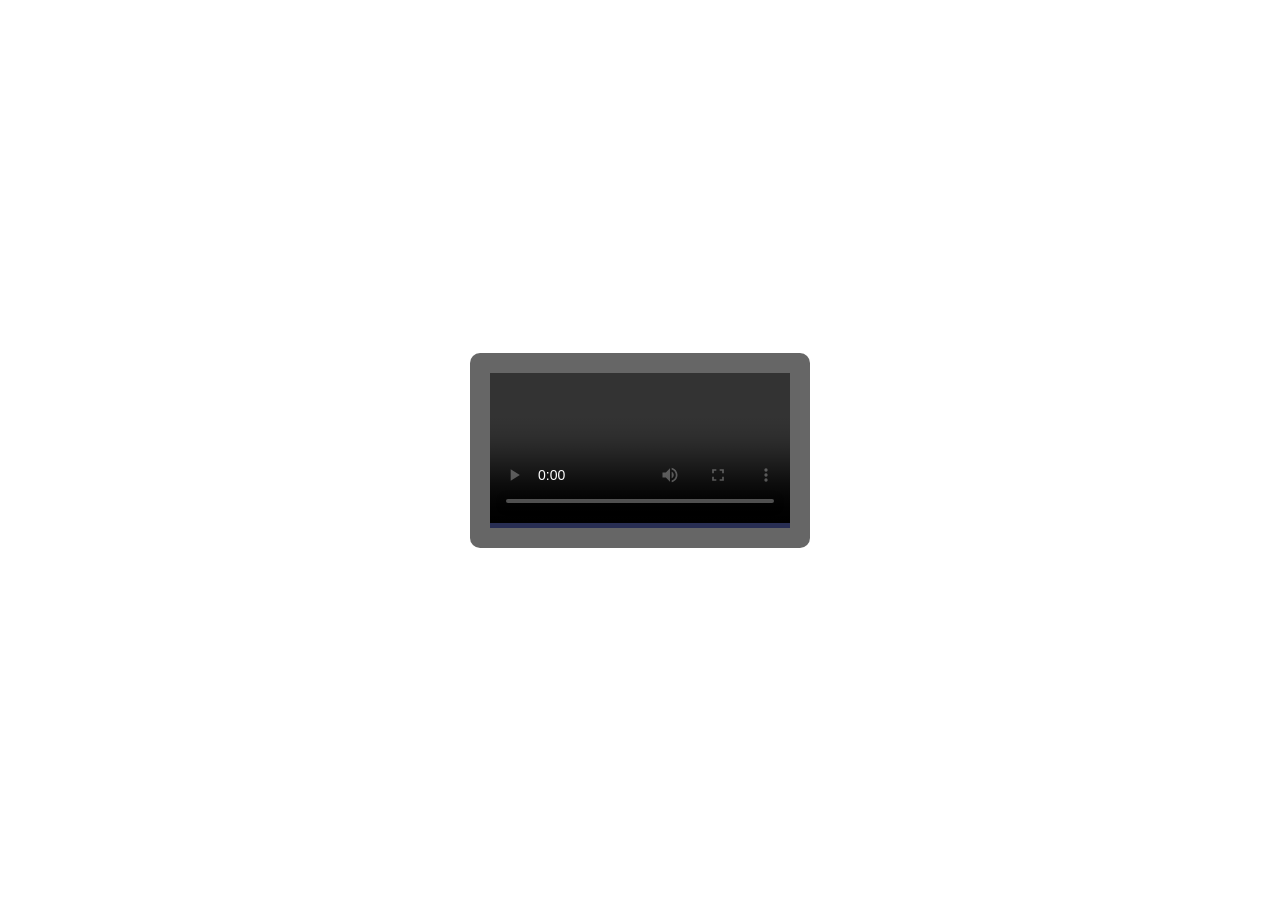
==== index.html @ 281398c8 "Add files via upload" ====
<!DOCTYPE html>
<html prefix="og: http://ogp.me/ns#">
  <head>
    <meta charset="UTF-8">
    <meta name="viewport" content="width=device-width, initial-scale=1.0, user-scalable=no, minimum-scale=1.0, maximum-scale=1.0" />
    <link rel="stylesheet" type="text/css" href="styles.css">
    <link rel="icon" href="https://raw.githubusercontent.com/rushiaismywaifu/rushiaismywaifu.github.io/main/favicon.ico" type="image/x-icon">
    <title>羽衣馬麻</title>
    <meta property="og:title" content="時雨羽衣">
    <meta property="og:description" content="(9歲)">
    <meta property="og:url" content="https://rushiaismywaifu.github.io/ui_shigure">
    <meta property="og:image" content="https://raw.githubusercontent.com/rushiaismywaifu/rushiaismywaifu.github.io/main/image.png">
    <meta property="og:type" content="website">
    <meta property="og:site_name" content="Rushia My Beloved">
  </head>
  <body align="center">
    <div class="background">
      <div class="content">
        <div class="videoContent">
          <video class="videoElement" src="mv.mp4" controls preload="auto" width="100%" height="100%"></video>
        </div>
      </div>
    </div>
    <script src="main.js"></script>
  </body>
</html>
---- styles.css ----
@import url('https://fonts.googleapis.com/css2?family=Noto+Sans+TC&display=swap');
body {
    margin: 0;
    padding: 0;
    font-family: 'Noto Sans TC', 'Arial', sans-serif; /* 使用你喜歡的字體 */
    background-color: rgb(37, 171, 233), 255, 255); /* 如果你想要改變背景色，請修改這裡 */
}

.background {
    background-image: url('https://raw.githubusercontent.com/rushiaismywaifu/ui_shigure/main/bg.jpg'); /* 背景圖片的 URL */
    background-size: cover;
    background-position: center;
    background-attachment: fixed; /* 固定背景，不影響閱讀內容 */
    height: 100vh;
    display: flex;
    align-items: center;
    justify-content: center;
}

.content {
    text-align: center;
    color: #30dd38; /* 字體顏色 */
    background-color: rgba(0, 0, 0, 0.6); /* 背景色和透明度，以達到不影響內容 */
    padding: 20px;
    border-radius: 10px;
}

.videoContent {
	background-color: rgb(40, 46, 83);
	width: 100%;
	height: 100%;
}

.videoElement {
	object-fit: fill;
}
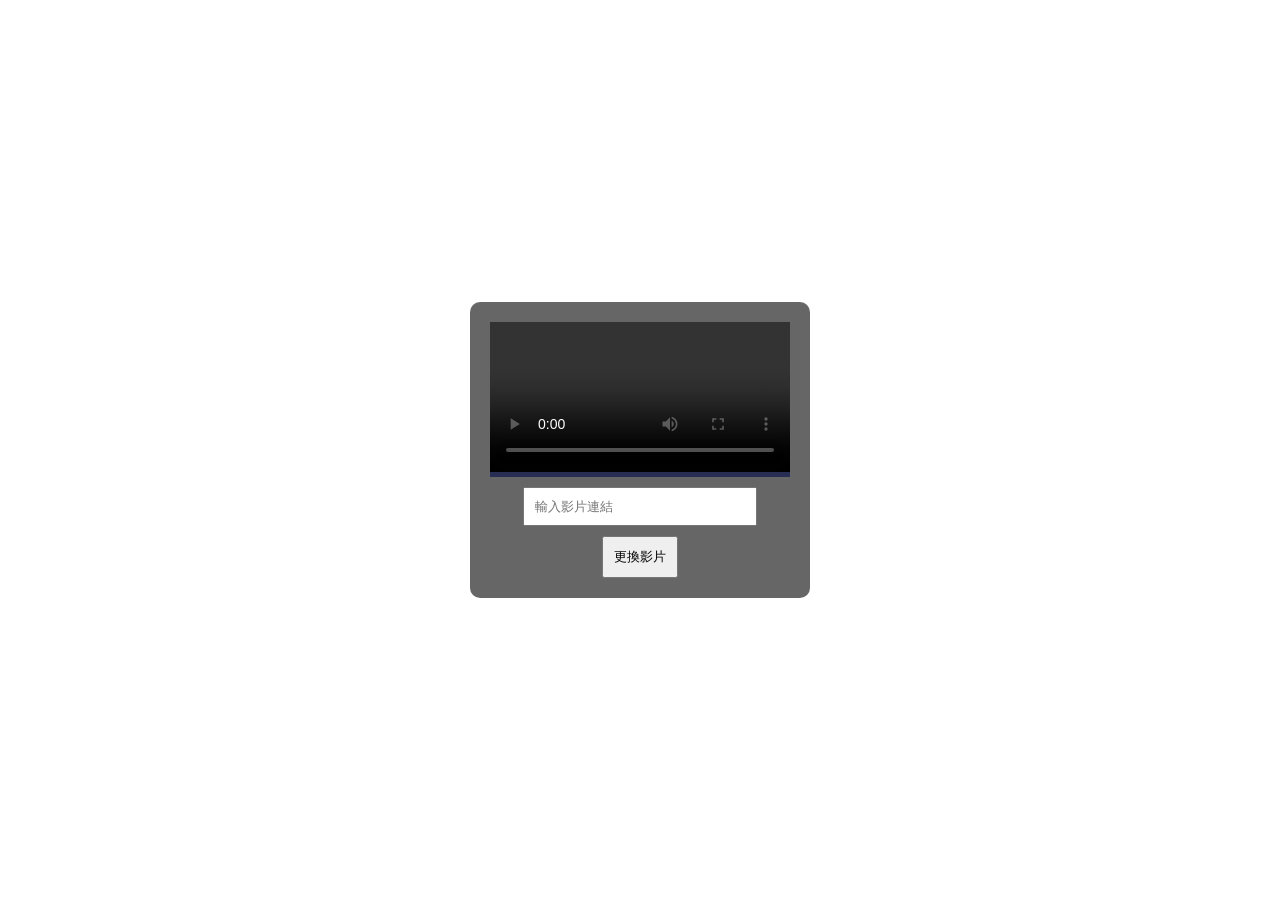
==== commit 06036bb9: "update" ====
--- a/index.html
+++ b/index.html
@@ -17,10 +17,14 @@
     <div class="background">
       <div class="content">
         <div class="videoContent">
-          <video class="videoElement" src="mv.mp4" controls preload="auto" width="100%" height="100%"></video>
+          <video id="videoPlayer" class="videoElement" src="https://github.com/rushiaismywaifu/ui_shigure/releases/download/1.0/ui_shigure.mkv" controls preload="auto" width="100%" height="100%"></video>
+        </div>
+        <div class="inputContent">
+          <input type="text" id="videoURL" placeholder="輸入影片連結" style="width: 70%; padding: 10px; margin: 10px;">
+          <button id="changeVideoBtn" style="padding: 10px;">更換影片</button>
         </div>
       </div>
     </div>
     <script src="main.js"></script>
   </body>
-</html>+</html>
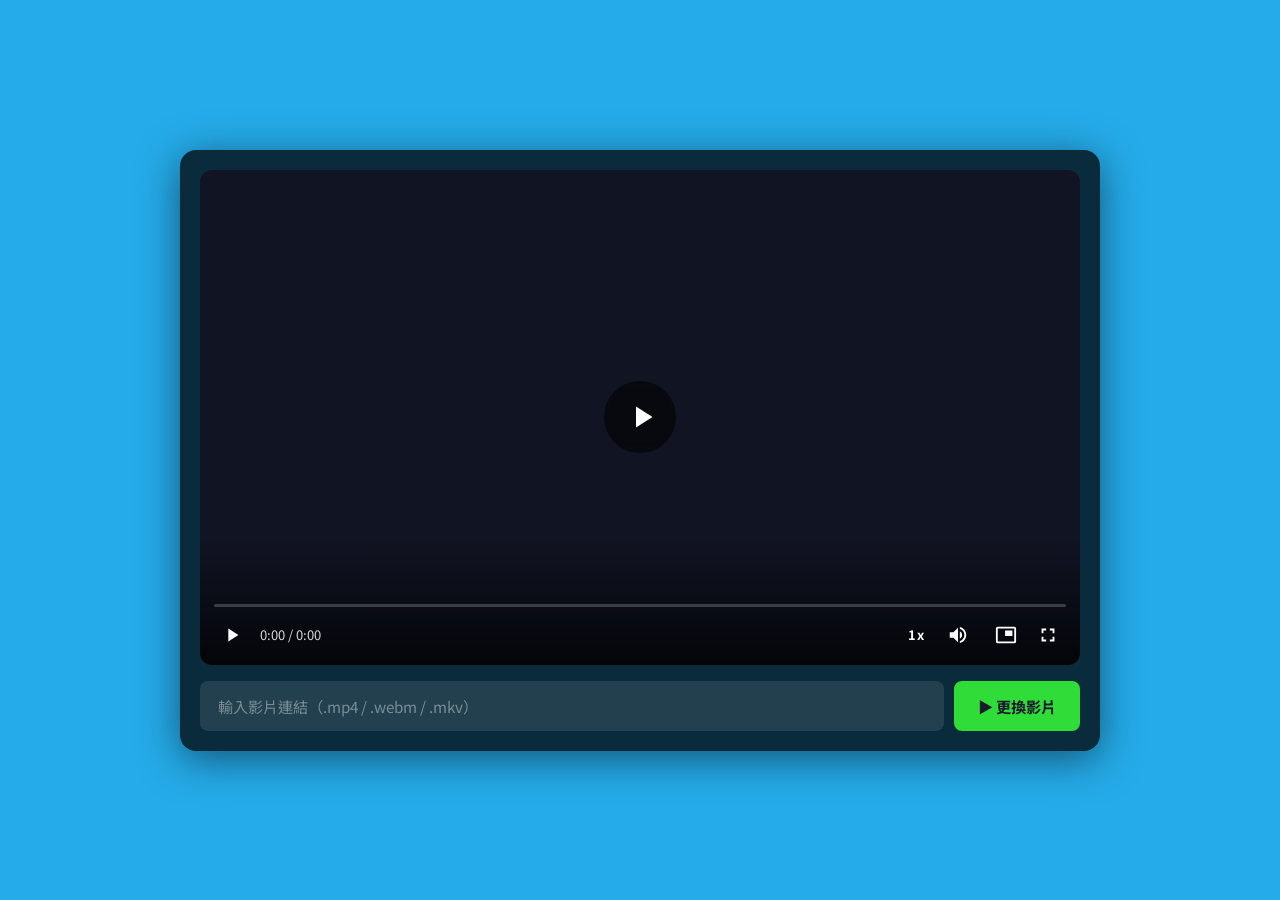
==== commit a5d58435: "feat: 重構頁面設計並實現全自訂影片播放器 - 使用現代化 CSS (Flexbox/Grid, Variables) 全面翻新 UI。 - 實作自訂播放器控制項（播放/暫停、倍速、音量、全螢幕、" ====
--- a/index.html
+++ b/index.html
@@ -1,30 +1,106 @@
 <!DOCTYPE html>
-<html prefix="og: http://ogp.me/ns#">
-  <head>
-    <meta charset="UTF-8">
-    <meta name="viewport" content="width=device-width, initial-scale=1.0, user-scalable=no, minimum-scale=1.0, maximum-scale=1.0" />
-    <link rel="stylesheet" type="text/css" href="styles.css">
-    <link rel="icon" href="https://raw.githubusercontent.com/rushiaismywaifu/rushiaismywaifu.github.io/main/favicon.ico" type="image/x-icon">
-    <title>羽衣馬麻</title>
-    <meta property="og:title" content="時雨羽衣">
-    <meta property="og:description" content="(9歲)">
-    <meta property="og:url" content="https://rushiaismywaifu.github.io/ui_shigure">
-    <meta property="og:image" content="https://raw.githubusercontent.com/rushiaismywaifu/rushiaismywaifu.github.io/main/image.png">
-    <meta property="og:type" content="website">
-    <meta property="og:site_name" content="Rushia My Beloved">
-  </head>
-  <body align="center">
-    <div class="background">
-      <div class="content">
-        <div class="videoContent">
-          <video id="videoPlayer" class="videoElement" src="https://github.com/rushiaismywaifu/ui_shigure/releases/download/1.0/ui_shigure.mkv" controls preload="auto" width="100%" height="100%"></video>
+<html lang="zh-TW" prefix="og: http://ogp.me/ns#">
+<head>
+  <meta charset="UTF-8">
+  <meta name="viewport" content="width=device-width, initial-scale=1.0">
+  <meta name="description" content="時雨羽衣 (9歲) - 羽衣馬麻的專屬頁面">
+
+  <meta property="og:title" content="時雨羽衣">
+  <meta property="og:description" content="(9歲)">
+  <meta property="og:url" content="https://rushiaismywaifu.github.io/ui_shigure">
+  <meta property="og:image" content="https://raw.githubusercontent.com/rushiaismywaifu/rushiaismywaifu.github.io/main/image.png">
+  <meta property="og:type" content="website">
+  <meta property="og:site_name" content="Rushia My Beloved">
+
+  <link rel="icon" href="https://raw.githubusercontent.com/rushiaismywaifu/rushiaismywaifu.github.io/main/favicon.ico" type="image/x-icon">
+  <link rel="stylesheet" href="styles.css">
+  <title>羽衣馬麻</title>
+</head>
+<body>
+  <div class="background">
+    <div class="content">
+
+      <!-- ======== 自訂播放器 ======== -->
+      <div class="player" id="player">
+        <video id="video" preload="auto"
+          src="https://github.com/rushiaismywaifu/ui_shigure/releases/download/1.0/ui_shigure.mkv">
+        </video>
+
+        <!-- 大播放按鈕 -->
+        <div class="player__overlay" id="overlay">
+          <button class="player__big-play" id="bigPlayBtn" aria-label="播放">
+            <svg viewBox="0 0 24 24" fill="currentColor"><path d="M8 5v14l11-7z"/></svg>
+          </button>
         </div>
-        <div class="inputContent">
-          <input type="text" id="videoURL" placeholder="輸入影片連結" style="width: 70%; padding: 10px; margin: 10px;">
-          <button id="changeVideoBtn" style="padding: 10px;">更換影片</button>
+
+        <!-- 載入動畫 -->
+        <div class="player__spinner" id="spinner">
+          <div class="player__spinner-circle"></div>
+        </div>
+
+        <!-- 播放/暫停動畫氣泡 -->
+        <div class="player__action" id="actionIcon"></div>
+
+        <!-- 底部漸層 -->
+        <div class="player__gradient"></div>
+
+        <!-- 控制列 -->
+        <div class="player__controls" id="controls">
+          <!-- 進度條 -->
+          <div class="player__progress" id="progressArea">
+            <div class="player__progress-track">
+              <div class="player__progress-buffer" id="bufferBar"></div>
+              <div class="player__progress-filled" id="filledBar"></div>
+            </div>
+            <div class="player__progress-tooltip" id="tooltip">0:00</div>
+          </div>
+
+          <!-- 按鈕列 -->
+          <div class="player__bar">
+            <button class="player__btn" id="playBtn" aria-label="播放"></button>
+            <span class="player__time" id="timeDisplay">0:00 / 0:00</span>
+
+            <div class="player__spacer"></div>
+
+            <!-- ★ 倍速選單 -->
+            <div class="player__speed-wrapper" id="speedWrapper">
+              <button class="player__btn player__speed-btn" id="speedBtn" aria-label="播放速度">1x</button>
+              <div class="player__speed-menu" id="speedMenu">
+                <div class="player__speed-title">播放速度</div>
+                <button class="player__speed-option" data-speed="0.25">0.25x</button>
+                <button class="player__speed-option" data-speed="0.5">0.5x</button>
+                <button class="player__speed-option" data-speed="0.75">0.75x</button>
+                <button class="player__speed-option active" data-speed="1">正常</button>
+                <button class="player__speed-option" data-speed="1.25">1.25x</button>
+                <button class="player__speed-option" data-speed="1.5">1.5x</button>
+                <button class="player__speed-option" data-speed="1.75">1.75x</button>
+                <button class="player__speed-option" data-speed="2">2x</button>
+              </div>
+            </div>
+
+            <button class="player__btn" id="volBtn" aria-label="音量"></button>
+            <div class="player__vol-wrap" id="volWrap">
+              <div class="player__vol-track" id="volTrack">
+                <div class="player__vol-filled" id="volFilled"></div>
+              </div>
+            </div>
+            <button class="player__btn" id="pipBtn" aria-label="子母畫面"></button>
+            <button class="player__btn" id="fsBtn" aria-label="全螢幕"></button>
+          </div>
         </div>
       </div>
+      <!-- ======== /播放器 ======== -->
+
+      <!-- 更換影片 -->
+      <div class="input-wrapper">
+        <input type="url" id="videoURL" class="url-input"
+          placeholder="輸入影片連結（.mp4 / .webm / .mkv）" aria-label="影片連結">
+        <button id="changeVideoBtn" class="change-btn">▶ 更換影片</button>
+      </div>
+      <div id="errorMsg" class="error-msg" role="alert" hidden></div>
     </div>
-    <script src="main.js"></script>
-  </body>
-</html>
+  </div>
+
+  <script src="main.js"></script>
+</body>
+</html>
--- a/styles.css
+++ b/styles.css
@@ -1,36 +1,403 @@
-@import url('https://fonts.googleapis.com/css2?family=Noto+Sans+TC&display=swap');
+@import url('https://fonts.googleapis.com/css2?family=Noto+Sans+TC:wght@400;700&display=swap');
+
+:root {
+  --accent: #30dd38;
+  --accent-hover: #28c030;
+  --player-bg: #1a1e36;
+  --card-bg: rgba(0, 0, 0, 0.75);
+  --radius: 12px;
+}
+
+*, *::before, *::after { box-sizing: border-box; margin: 0; padding: 0; }
+
 body {
-    margin: 0;
-    padding: 0;
-    font-family: 'Noto Sans TC', 'Arial', sans-serif; /* 使用你喜歡的字體 */
-    background-color: rgb(37, 171, 233), 255, 255); /* 如果你想要改變背景色，請修改這裡 */
-}
-
+  font-family: 'Noto Sans TC', Arial, sans-serif;
+  background: #25abe9;
+  color: #fff;
+  overflow: hidden;
+}
+
+/* ===== Background / Card ===== */
 .background {
-    background-image: url('https://raw.githubusercontent.com/rushiaismywaifu/ui_shigure/main/bg.jpg'); /* 背景圖片的 URL */
-    background-size: cover;
-    background-position: center;
-    background-attachment: fixed; /* 固定背景，不影響閱讀內容 */
-    height: 100vh;
-    display: flex;
-    align-items: center;
-    justify-content: center;
+  background-image: url('https://raw.githubusercontent.com/rushiaismywaifu/ui_shigure/main/bg.jpg');
+  background-size: cover;
+  background-position: center;
+  background-attachment: fixed;
+  min-height: 100vh;
+  display: flex;
+  align-items: center;
+  justify-content: center;
+  padding: 20px;
 }
 
 .content {
-    text-align: center;
-    color: #30dd38; /* 字體顏色 */
-    background-color: rgba(0, 0, 0, 0.6); /* 背景色和透明度，以達到不影響內容 */
-    padding: 20px;
-    border-radius: 10px;
-}
-
-.videoContent {
-	background-color: rgb(40, 46, 83);
-	width: 100%;
-	height: 100%;
-}
-
-.videoElement {
-	object-fit: fill;
+  text-align: center;
+  background: var(--card-bg);
+  padding: 20px;
+  border-radius: 16px;
+  width: 100%;
+  max-width: 920px;
+  backdrop-filter: blur(12px);
+  -webkit-backdrop-filter: blur(12px);
+  box-shadow: 0 8px 40px rgba(0, 0, 0, 0.5);
+}
+
+/* ===== Player ===== */
+.player {
+  position: relative;
+  width: 100%;
+  aspect-ratio: 16 / 9;
+  background: var(--player-bg);
+  border-radius: var(--radius);
+  overflow: hidden;
+  cursor: pointer;
+  user-select: none;
+  -webkit-user-select: none;
+}
+
+.player video {
+  display: block;
+  width: 100%;
+  height: 100%;
+  object-fit: contain;
+}
+
+.player.hide-controls { cursor: none; }
+
+.player:fullscreen,
+.player:-webkit-full-screen { border-radius: 0; }
+.player::backdrop { background: #000; }
+
+/* ===== Overlay ===== */
+.player__overlay {
+  position: absolute;
+  inset: 0;
+  display: flex;
+  align-items: center;
+  justify-content: center;
+  z-index: 5;
+  background: rgba(0, 0, 0, 0.35);
+  transition: opacity 0.3s;
+}
+
+.player__overlay.hidden { opacity: 0; pointer-events: none; }
+
+.player__big-play {
+  width: 72px; height: 72px;
+  border: none; border-radius: 50%;
+  background: rgba(0, 0, 0, 0.55);
+  color: #fff; cursor: pointer;
+  display: flex; align-items: center; justify-content: center;
+  transition: transform 0.2s, background 0.2s;
+  backdrop-filter: blur(6px);
+}
+
+.player__big-play svg { width: 36px; height: 36px; margin-left: 4px; }
+.player__big-play:hover { transform: scale(1.12); background: var(--accent); color: #000; }
+
+/* ===== Spinner ===== */
+.player__spinner {
+  position: absolute; top: 50%; left: 50%;
+  transform: translate(-50%, -50%);
+  z-index: 6; pointer-events: none; display: none;
+}
+
+.player__spinner.visible { display: block; }
+
+.player__spinner-circle {
+  width: 48px; height: 48px;
+  border: 4px solid rgba(255, 255, 255, 0.15);
+  border-top-color: var(--accent);
+  border-radius: 50%;
+  animation: spin 0.75s linear infinite;
+}
+
+@keyframes spin { to { transform: rotate(360deg); } }
+
+/* ===== Action Bubble ===== */
+.player__action {
+  position: absolute; top: 50%; left: 50%;
+  transform: translate(-50%, -50%);
+  pointer-events: none; z-index: 7;
+}
+
+.player__action-bubble {
+  width: 56px; height: 56px;
+  background: rgba(0, 0, 0, 0.5);
+  border-radius: 50%;
+  display: flex; align-items: center; justify-content: center;
+  animation: actionPop 0.45s ease forwards;
+}
+
+.player__action-bubble svg { width: 26px; height: 26px; fill: #fff; }
+
+@keyframes actionPop {
+  0%   { opacity: 0.9; transform: scale(0.8); }
+  100% { opacity: 0;   transform: scale(1.4); }
+}
+
+/* ===== Gradient / Controls ===== */
+.player__gradient {
+  position: absolute; bottom: 0; left: 0; right: 0;
+  height: 130px;
+  background: linear-gradient(transparent, rgba(0, 0, 0, 0.75));
+  pointer-events: none; z-index: 3;
+  transition: opacity 0.3s;
+}
+
+.player__controls {
+  position: absolute; bottom: 0; left: 0; right: 0;
+  z-index: 10; padding: 0 14px 10px;
+  transition: opacity 0.3s;
+}
+
+.player.hide-controls .player__controls,
+.player.hide-controls .player__gradient { opacity: 0; }
+
+/* ===== Progress Bar ===== */
+.player__progress {
+  position: relative; width: 100%; height: 18px;
+  display: flex; align-items: center; cursor: pointer;
+}
+
+.player__progress-track {
+  position: relative; width: 100%; height: 3px;
+  background: rgba(255, 255, 255, 0.2); border-radius: 2px;
+  transition: height 0.15s;
+}
+
+.player__progress:hover .player__progress-track,
+.player__progress.dragging .player__progress-track { height: 6px; }
+
+.player__progress-buffer {
+  position: absolute; inset: 0; width: 0%;
+  background: rgba(255, 255, 255, 0.25); border-radius: 2px;
+}
+
+.player__progress-filled {
+  position: absolute; top: 0; left: 0; height: 100%; width: 0%;
+  background: var(--accent); border-radius: 2px;
+}
+
+.player__progress-filled::after {
+  content: ''; position: absolute; right: 0; top: 50%;
+  width: 14px; height: 14px;
+  background: var(--accent); border-radius: 50%;
+  transform: translate(50%, -50%) scale(0);
+  transition: transform 0.15s;
+  box-shadow: 0 0 6px rgba(0, 0, 0, 0.4);
+}
+
+.player__progress:hover .player__progress-filled::after,
+.player__progress.dragging .player__progress-filled::after {
+  transform: translate(50%, -50%) scale(1);
+}
+
+.player__progress-tooltip {
+  position: absolute; bottom: calc(100% + 6px);
+  background: rgba(0, 0, 0, 0.85); color: #fff;
+  font-size: 12px; padding: 3px 8px; border-radius: 4px;
+  pointer-events: none; opacity: 0; transition: opacity 0.15s;
+  transform: translateX(-50%); white-space: nowrap;
+}
+
+.player__progress:hover .player__progress-tooltip { opacity: 1; }
+
+/* ===== Button Bar ===== */
+.player__bar {
+  display: flex; align-items: center; gap: 6px; height: 40px;
+}
+
+.player__btn {
+  width: 36px; height: 36px;
+  border: none; background: none; color: #fff;
+  cursor: pointer; display: flex;
+  align-items: center; justify-content: center;
+  border-radius: 6px; transition: background 0.2s;
+  flex-shrink: 0;
+}
+
+.player__btn svg { width: 22px; height: 22px; fill: currentColor; }
+.player__btn:hover { background: rgba(255, 255, 255, 0.15); }
+
+.player__time {
+  font-size: 13px; color: rgba(255, 255, 255, 0.85);
+  white-space: nowrap; font-variant-numeric: tabular-nums;
+  padding: 0 4px;
+}
+
+.player__spacer { flex: 1; }
+
+/* ===== Speed Button & Menu ===== */
+.player__speed-wrapper {
+  position: relative;
+}
+
+.player__speed-btn {
+  width: auto !important;
+  padding: 0 10px;
+  font-size: 13px;
+  font-weight: 700;
+  font-family: inherit;
+  letter-spacing: 0.02em;
+}
+
+.player__speed-menu {
+  position: absolute;
+  bottom: calc(100% + 10px);
+  right: 50%;
+  transform: translateX(50%);
+  background: rgba(20, 20, 30, 0.95);
+  backdrop-filter: blur(12px);
+  -webkit-backdrop-filter: blur(12px);
+  border-radius: 10px;
+  padding: 6px 0;
+  min-width: 130px;
+  box-shadow: 0 8px 30px rgba(0, 0, 0, 0.5);
+  border: 1px solid rgba(255, 255, 255, 0.08);
+  opacity: 0;
+  visibility: hidden;
+  transform: translateX(50%) translateY(6px);
+  transition: opacity 0.2s, transform 0.2s, visibility 0.2s;
+  z-index: 20;
+}
+
+.player__speed-menu.open {
+  opacity: 1;
+  visibility: visible;
+  transform: translateX(50%) translateY(0);
+}
+
+.player__speed-title {
+  font-size: 11px;
+  color: rgba(255, 255, 255, 0.45);
+  text-align: center;
+  padding: 4px 14px 6px;
+  letter-spacing: 0.06em;
+  border-bottom: 1px solid rgba(255, 255, 255, 0.08);
+  margin-bottom: 2px;
+}
+
+.player__speed-option {
+  display: flex;
+  align-items: center;
+  justify-content: center;
+  width: 100%;
+  padding: 8px 14px;
+  border: none;
+  background: none;
+  color: rgba(255, 255, 255, 0.8);
+  font-size: 13px;
+  font-family: inherit;
+  cursor: pointer;
+  transition: background 0.15s, color 0.15s;
+}
+
+.player__speed-option:hover {
+  background: rgba(255, 255, 255, 0.1);
+  color: #fff;
+}
+
+.player__speed-option.active {
+  color: var(--accent);
+  font-weight: 700;
+  position: relative;
+}
+
+.player__speed-option.active::before {
+  content: '';
+  position: absolute;
+  left: 12px;
+  width: 6px;
+  height: 6px;
+  background: var(--accent);
+  border-radius: 50%;
+}
+
+/* ===== Volume ===== */
+.player__vol-wrap {
+  width: 0; overflow: hidden;
+  transition: width 0.25s ease, margin 0.25s ease;
+  display: flex; align-items: center; margin-left: 0;
+}
+
+.player__vol-wrap.open { width: 80px; margin-left: 2px; }
+
+.player__vol-track {
+  width: 100%; height: 4px;
+  background: rgba(255, 255, 255, 0.2);
+  border-radius: 2px; cursor: pointer; position: relative;
+}
+
+.player__vol-filled {
+  height: 100%; background: #fff; border-radius: 2px;
+  width: 100%; position: relative;
+}
+
+.player__vol-filled::after {
+  content: ''; position: absolute; right: 0; top: 50%;
+  width: 12px; height: 12px;
+  background: #fff; border-radius: 50%;
+  transform: translate(50%, -50%) scale(0);
+  transition: transform 0.15s;
+  box-shadow: 0 0 4px rgba(0, 0, 0, 0.3);
+}
+
+.player__vol-wrap.open .player__vol-filled::after {
+  transform: translate(50%, -50%) scale(1);
+}
+
+/* ===== Input / Error ===== */
+.input-wrapper {
+  display: flex; gap: 10px; margin-top: 16px; flex-wrap: wrap;
+}
+
+.url-input {
+  flex: 1; min-width: 200px; padding: 12px 16px;
+  border: 2px solid transparent; border-radius: 8px;
+  font-size: 0.95rem; font-family: inherit; outline: none;
+  background: rgba(255, 255, 255, 0.1); color: #fff;
+  transition: border-color 0.3s, background 0.3s;
+}
+
+.url-input::placeholder { color: rgba(255, 255, 255, 0.4); }
+.url-input:focus { border-color: var(--accent); background: rgba(255, 255, 255, 0.15); }
+
+.change-btn {
+  padding: 12px 24px; border: none; border-radius: 8px;
+  font-size: 0.95rem; font-family: inherit; font-weight: 700;
+  cursor: pointer; background: var(--accent); color: #1a1a2e;
+  white-space: nowrap; transition: background 0.3s, transform 0.15s;
+}
+
+.change-btn:hover { background: var(--accent-hover); }
+.change-btn:active { transform: scale(0.96); }
+
+.error-msg {
+  margin-top: 12px; padding: 10px 16px; border-radius: 8px;
+  font-size: 0.9rem; font-weight: 700;
+  background: rgba(255, 60, 60, 0.2); color: #ff6b6b;
+  animation: fadeIn 0.3s ease;
+}
+
+@keyframes fadeIn {
+  from { opacity: 0; transform: translateY(-4px); }
+  to   { opacity: 1; transform: translateY(0); }
+}
+
+/* ===== RWD ===== */
+@media (max-width: 600px) {
+  .background { padding: 10px; background-attachment: scroll; }
+  .content { padding: 12px; }
+  .input-wrapper { flex-direction: column; }
+  .change-btn { width: 100%; }
+  .player__big-play { width: 56px; height: 56px; }
+  .player__big-play svg { width: 28px; height: 28px; }
+  .player__bar { gap: 2px; }
+  .player__btn { width: 32px; height: 32px; }
+  .player__btn svg { width: 18px; height: 18px; }
+  .player__time { font-size: 11px; }
+  .player__speed-btn { font-size: 11px; padding: 0 6px; }
+  .player__vol-wrap.open { width: 50px; }
+  .player__speed-menu { min-width: 110px; }
 }
